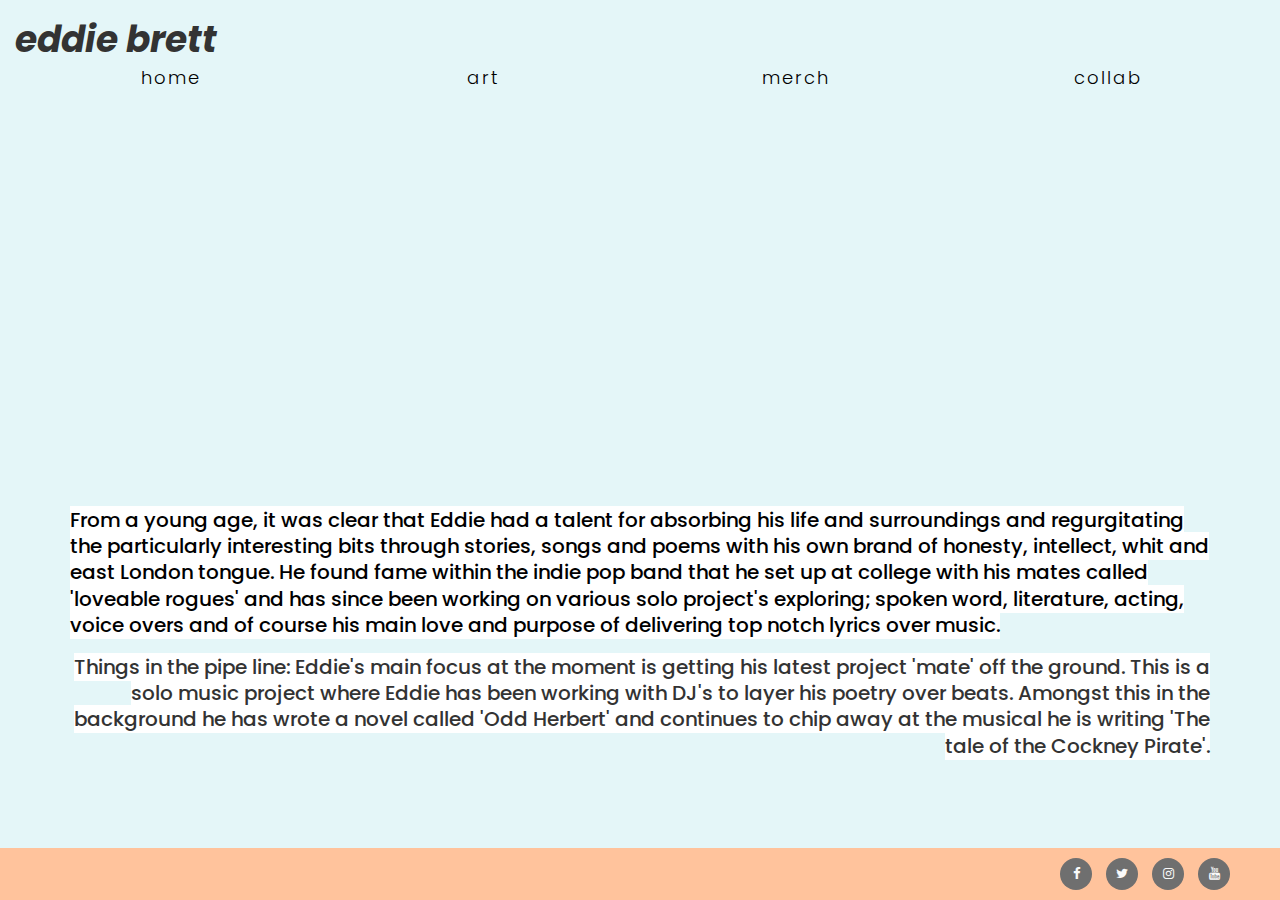
==== index.html @ 4323fb99 "very nearly there" ====
<!DOCTYPE html>
<html>

<head>
    <link rel="stylesheet" href="https://stackpath.bootstrapcdn.com/bootstrap/3.3.7/css/bootstrap.min.css" type="text/css" />
    <link rel="stylesheet" href="https://stackpath.bootstrapcdn.com/font-awesome/4.7.0/css/font-awesome.min.css">
    <link rel="stylesheet" href="css/style.css" type="text/css" />
    <link href="https://fonts.googleapis.com/css?family=Cedarville+Cursive|Poppins:400,800i|Special+Elite" rel="stylesheet">
    <meta name="viewport" content="width=device-width, initial-scale=1">

</head>

<body>

    <header class="container-fluid">

        <div class="col-md-12">
            <div class="row">
                <div class="heading">
                    <h1 class="name">
                        eddie brett
                    </h1>

                </div>
            </div>


            <div class="row">
                <ul id="nav" class="list-inline">
                    <li class="col-xs-3 col-sm-3 menuitem">
                        <a href="index.html"><span class="nav-font">home</span></a>
                    </li>
                    <li class="col-xs-3 col-sm-3 menuitem">
                        <a href="art.html"><span class="nav-font">art</span></a>
                    </li>
                    <li class="col-xs-3 col-sm-3 menuitem">
                        <a href="merch.html"><span class="nav-font">merch</span></a>
                    </li>
                    <li class="col-xs-3 col-sm-3 menuitem">
                        <a href="collab.html"><span class="nav-font">collab</span></a>
                    </li>

                </ul>

            </div>
    </header>

    <div class="container-fluid photo"></div>

    <h3 class="container container-bio ed-text">
        <span class="pipeline">
        From a young age, it was clear that Eddie had a talent for absorbing his life and surroundings and regurgitating the particularly interesting bits through stories, songs and poems with his own brand of honesty, intellect, whit and east London tongue.
        He found fame within the indie pop band that he set up at college with his mates called 'loveable rogues' and has since been working on various solo project's exploring; spoken word, literature, acting, voice overs and of course his main love
        and purpose of delivering top notch lyrics over music.
        </span>
    </h3>


    <h3 class="container container-up-to">
        <span class="pipeline">
            Things in the pipe line: Eddie's main focus at the moment is getting his latest project 'mate' off the ground. This is a solo music project where Eddie has been working with DJ's to layer his poetry over beats.
            Amongst this in the background he has wrote a novel called 'Odd Herbert' and continues to chip away at the musical he is writing 'The tale of the Cockney Pirate'.
</span>
    </h3>


    <footer class="container-fluid footer">
        <div id="footer-details" class="row">
            <div class="col-xs-12 col-sm-12 col-md-12 col-lg-12 col-xl-12">
                <ul class="list-inline social-links">
                    <li> <a target="_blank" href="https://www.facebook.com/eddiebrettmate/"> <i class="fa fa-facebook"></i></a></li>
                    <li> <a target="_blank" href="https://twitter.com/eddiebrett"> <i class="fa fa-twitter"></i></a></li>
                    <li> <a target="_blank" href="https://www.instagram.com/eddiebrettmate/"> <i class="fa fa-instagram"></i></a></li>
                    <li> <a target="_blank" href="https://www.youtube.com/channel/UCNntehOHfA3jNS-r1-WLKaQ?view_as=subscriber"> <i class="fa fa-youtube"></i></a></li>
                </ul>
            </div>
        </div>
    </footer>
</body>

</html>
---- css/style.css ----
/*---------- generic ------------*/

body {
    background-color: #e4f6f8;

}

/*-----------------navbar-----------*/

#nav {
    margin: 0;
    margin-top: -15px;
}

.nav-font {
    color: #000000;

    padding-top: -10px;
    font-size: 40px;
}

.nav-font:hover {
    font-family: 'Special Elite', cursive;
    color: #000000;
}


#nav li {
    padding: 0;
}


.menuitem {
    height: 0;
    text-align: center;
    padding: 0;
}

.menuitem a {
    width: 100%;
    text-decoration: none;
    color: #ffffff;
    height: 120px;

}

.menuitem a i {
    padding-top: 22px;
    display: block;
    color: #fafafa;
    font-size: 26px;
}

.menuitem span {
    display: block;
    width: 100%;
    padding-top: 10px;
    text-align: center;
    font-size: 18px;
    font-weight: 300;
    letter-spacing: 2px;
}

.list-inline {
    text-align: center;
}

/*-------------- photos -----------*/

.photo {
    background: url("../images/forest.jpg");
    background-position: center;
    background-repeat: no-repeat;
    background-size: cover;
    min-height: 357px;
    transition: all .5s ease-in-out;
    -moz-transition: all .5s ease-in-out;
    -webkit-transition: all .5s ease-in-out;
    margin-top: 30px;
}

.photo2 {
    background: url("../images/drinking-tea.jpg");
    background-position: center;
    background-repeat: no-repeat;
    background-size: cover;
    min-height: 357px;
    transition: all .5s ease-in-out;
    -moz-transition: all .5s ease-in-out;
    -webkit-transition: all .5s ease-in-out;
    margin-top: 30px;
}

.photo3 {
    background: url("../images/merch.jpg");
    background-position: center;
    background-repeat: no-repeat;
    background-size: cover;
    min-height: 357px;
    transition: all .5s ease-in-out;
    -moz-transition: all .5s ease-in-out;
    -webkit-transition: all .5s ease-in-out;
    margin-top: 30px;
}

/*------------ fonts ---------------*/

h3 {
    font-family: 'Cedarville Cursive', cursive;
    font-size: 24px;
    margin-top: 50px;
    margin-bottom: 20px;

}



.ed-text {
    color: black;

}

.name {
    font-family: 'Poppins', sans-serif;
    font-weight: bold;
    font-size: 800;
    font-style: italic;

}

.nav-font {
    font-family: 'Poppins', sans-serif;
}


.container-up-to {
    margin-top: -25px;
    margin-bottom: 80px;
    text-align: right;

}

.pipeline {
    font-size: 20px;
    font-family: 'Poppins', sans-serif;
    background-color: #ffffff;
    line-height: 1.3;
}

.edmessage {
    background-color: #ffffff;
    line-height: 1.8;
    text-align: right;
    margin-bottom: 10px;

}

/*------------------------- footer ---------------*/

footer {
    background-color: #ffc39c;
    color: #fafafa;
    min-height: 40px;
    margin: 0;
    position: fixed;
    left: 0;
    bottom: 0;
    width: 100%;

}


.social-links {
    padding-top: 10px;
    position: relative;

}

.social-links li a i {
    width: 32px;
    height: 32px;
    padding: 12px 0;
    border-radius: 50%;
    font-size: 13px;
    line-height: 7px;
    text-align: center;
    color: #fafafa;
    background-color: #6f6f6f;
    transition: all 0.10s ease-in-out;
    -moz-transition: all 0.10s ease-in-out;
    -webkit-transition: all 0.10s ease-in-out;
    -o-transition: all 0.10s ease-in-out;
}

.social-links li a i:hover {
    filter: invert(100%);

}

#footer-details {
    margin: 10;
}


/*---------art page-------*/

.container {
    padding-right: 15px;
    padding-left: 15px;
    margin-right: auto;
    margin-left: auto;
    padding-bottom: 20px;
}



.content {
    padding-top: 80px;
    padding-bottom: 80px;

}

img {
    width: 100%;
    height: auto;
}




/*-----------contact page -------------*/

form{
    padding-bottom: 0;
    margin-top: 10px;
    margin-bottom: 0;
    font-family: 'Poppins', sans-serif;
    
}

.center-form {
    padding-bottom: 60px;
    text-align: center;

}


.btn {
    background-color: #d3d3d3;
    margin-top: 10px;
    margin-bottom: 90px;
    border: 1px solid #3d3d3d;
}

.btn:hover {
    background-color: #909090;
}


.text-center {
    text-align: justify;
    margin-top: 30px;
    margin-bottom: 0px;
    padding-bottom: 0px;
}

/*------------- merch page -----------------*/

.merch-text {
    margin-bottom: 80px;
}

/*------------- media queries--------*/

@media (min-width:992px) {


    .center-form {
        padding-top: 30px;
        min-height: 240px;
        margin: 0 auto;
        max-width: 50%;

    }

    .social-links {
        text-align: right;
        margin-right: 30px;
    }
}


@media only screen and (max-width: 991px) {

    .social-links {
        padding-top: 10px;


    }

    ul {
        margin-top: 0;
        margin-bottom: 0;
    }

    .container-bio {
        padding-right: 15px;
        padding-left: 15px;
        margin-right: auto;
        margin-left: auto;
        padding-bottom: 80px;
    }

    .container-collab {
        padding-right: 15px;
        padding-left: 15px;
        margin-right: auto;
        margin-left: auto;
        padding-bottom: 10px;
    }

    .hide-video {
        display: none;
    }

    img {
        width: 100%;
        height: auto;


    }

    iframe {
        width: 100%;


    }


    .col-md-6,
    .col-sm-12,
    .artwork {
        position: relative;
        min-height: 1px;
        padding-right: 15px;
        padding-left: 15px;
        padding-bottom: 10px;
    }


}

@media only screen and (min-device-width: 1024px) and (max-device-width: 1106px) and (-webkit-min-device-pixel-ratio: 1.5) {
    .hide-video {
        display: none;
    }

    iframe {
        padding-top: 5px;
        padding-bottom: 5px;
        width: 994px;
        height: 500px;

    }
}
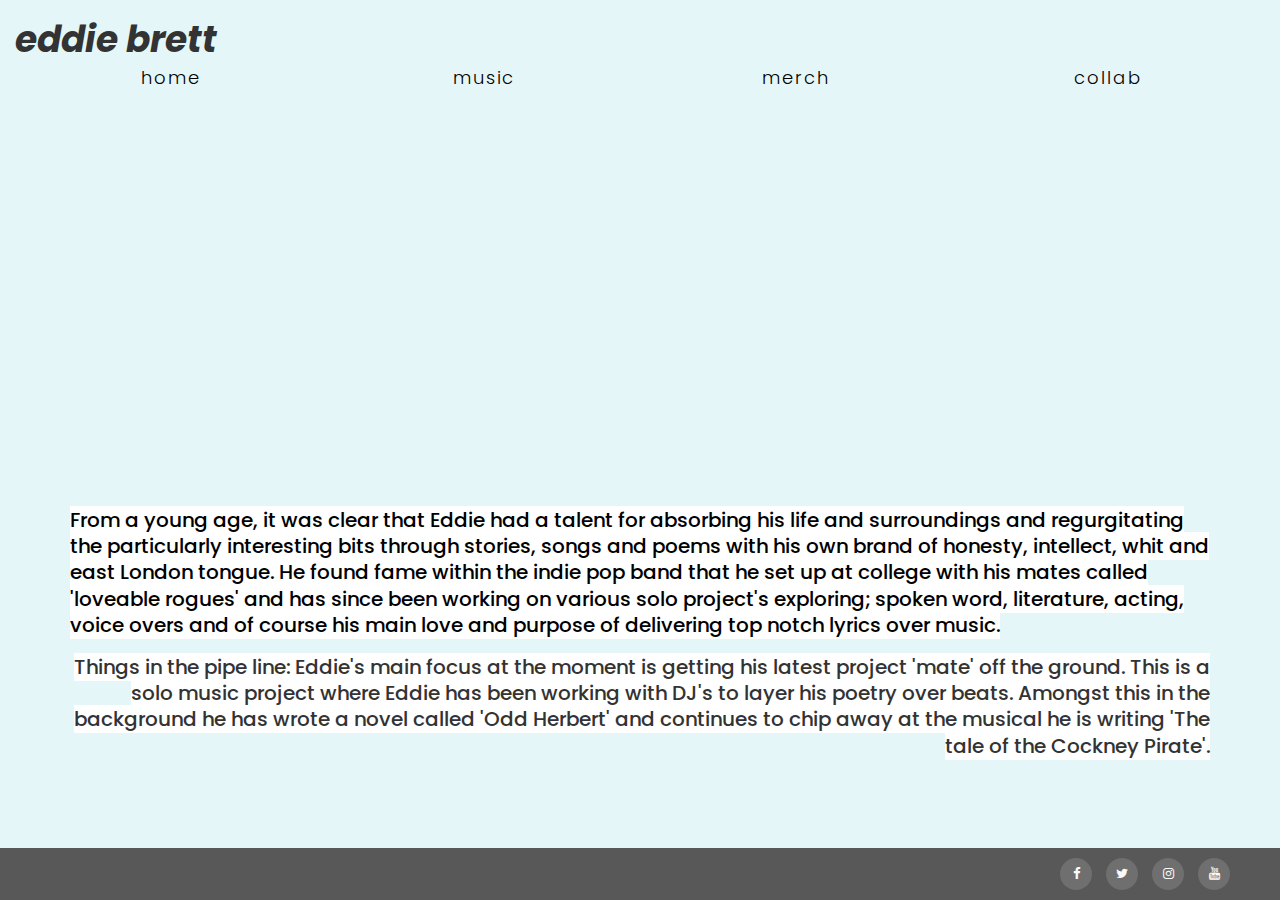
==== commit 2ebe513e: "footer change back" ====
--- a/index.html
+++ b/index.html
@@ -31,7 +31,7 @@
                         <a href="index.html"><span class="nav-font">home</span></a>
                     </li>
                     <li class="col-xs-3 col-sm-3 menuitem">
-                        <a href="art.html"><span class="nav-font">art</span></a>
+                        <a href="art.html"><span class="nav-font">music</span></a>
                     </li>
                     <li class="col-xs-3 col-sm-3 menuitem">
                         <a href="merch.html"><span class="nav-font">merch</span></a>
--- a/css/style.css
+++ b/css/style.css
@@ -158,7 +158,7 @@
 /*------------------------- footer ---------------*/
 
 footer {
-    background-color: #ffc39c;
+    background-color: #585858;
     color: #fafafa;
     min-height: 40px;
     margin: 0;
@@ -202,7 +202,7 @@
 }
 
 
-/*---------art page-------*/
+/*---------music page-------*/
 
 .container {
     padding-right: 15px;
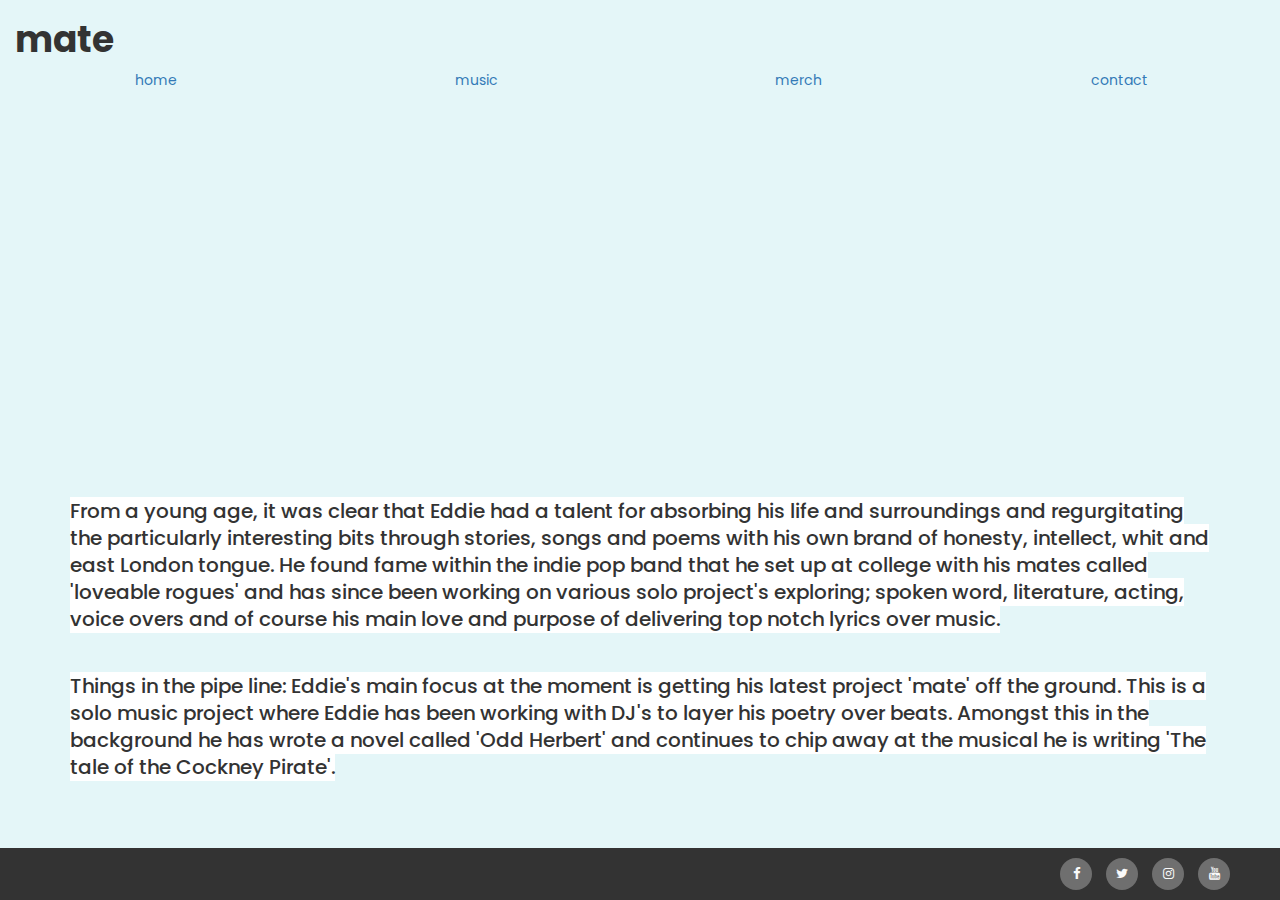
==== commit d133fd92: "tidy up of code" ====
--- a/index.html
+++ b/index.html
@@ -14,41 +14,43 @@
 
     <header class="container-fluid">
 
-        <div class="col-md-12">
-            <div class="row">
-                <div class="heading">
-                    <h1 class="name">
-                        eddie brett
-                    </h1>
+        <!--------------------------------- Main logo top left corner 'mate' ----------------------->
 
-                </div>
-            </div>
+        <div class="row col-xs-12">
 
+            <h1 class="nav-main-logo">
+                mate
+            </h1>
+        </div>
 
-            <div class="row">
-                <ul id="nav" class="list-inline">
-                    <li class="col-xs-3 col-sm-3 menuitem">
-                        <a href="index.html"><span class="nav-font">home</span></a>
-                    </li>
-                    <li class="col-xs-3 col-sm-3 menuitem">
-                        <a href="art.html"><span class="nav-font">music</span></a>
-                    </li>
-                    <li class="col-xs-3 col-sm-3 menuitem">
-                        <a href="merch.html"><span class="nav-font">merch</span></a>
-                    </li>
-                    <li class="col-xs-3 col-sm-3 menuitem">
-                        <a href="collab.html"><span class="nav-font">collab</span></a>
-                    </li>
+        <!------------------------------------- nav bar menu -------------------------------------------->
 
-                </ul>
+        <div class="row">
+            <ul class="list-inline">
+                <li class="col-xs-3 nav-menu-item">
+                    <a href="index.html"><span>home</span></a>
+                </li>
+                <li class="col-xs-3 nav-menu-item">
+                    <a href="music.html"><span>music</span></a>
+                </li>
+                <li class="col-xs-3 nav-menu-item">
+                    <a href="merch.html"><span>merch</span></a>
+                </li>
+                <li class="col-xs-3 nav-menu-item">
+                    <a href="contact.html"><span>contact</span></a>
+                </li>
+            </ul>
+        </div>
+    </header>
 
-            </div>
-    </header>
+    <!--------------------------photograph------------------------->
 
     <div class="container-fluid photo"></div>
 
-    <h3 class="container container-bio ed-text">
-        <span class="pipeline">
+
+    <!----------------------------text paragraphs-------------------------->
+    <h3 class="container home-page-text">
+        <span class="highlighted-text">
         From a young age, it was clear that Eddie had a talent for absorbing his life and surroundings and regurgitating the particularly interesting bits through stories, songs and poems with his own brand of honesty, intellect, whit and east London tongue.
         He found fame within the indie pop band that he set up at college with his mates called 'loveable rogues' and has since been working on various solo project's exploring; spoken word, literature, acting, voice overs and of course his main love
         and purpose of delivering top notch lyrics over music.
@@ -56,17 +58,20 @@
     </h3>
 
 
-    <h3 class="container container-up-to">
-        <span class="pipeline">
+    <h3 class="container home-page-text">
+        <span class="highlighted-text">
             Things in the pipe line: Eddie's main focus at the moment is getting his latest project 'mate' off the ground. This is a solo music project where Eddie has been working with DJ's to layer his poetry over beats.
             Amongst this in the background he has wrote a novel called 'Odd Herbert' and continues to chip away at the musical he is writing 'The tale of the Cockney Pirate'.
-</span>
+        </span>
     </h3>
 
 
+    <!----------------------------footer----------------------------------------->
+
     <footer class="container-fluid footer">
-        <div id="footer-details" class="row">
-            <div class="col-xs-12 col-sm-12 col-md-12 col-lg-12 col-xl-12">
+        <div class="row">
+            <div class="col-xs-12">
+                <!----------------- social media link icons--------------------------------->
                 <ul class="list-inline social-links">
                     <li> <a target="_blank" href="https://www.facebook.com/eddiebrettmate/"> <i class="fa fa-facebook"></i></a></li>
                     <li> <a target="_blank" href="https://twitter.com/eddiebrett"> <i class="fa fa-twitter"></i></a></li>
--- a/css/style.css
+++ b/css/style.css
@@ -2,70 +2,40 @@
 
 body {
     background-color: #e4f6f8;
-
+    font-family: 'Poppins', sans-serif;
+}
+
+.highlighted-text {
+    font-size: 20px;
+    font-family: 'Poppins', sans-serif;
+    background-color: #ffffff;
+    line-height: 1.3;
 }
 
 /*-----------------navbar-----------*/
 
-#nav {
-    margin: 0;
-    margin-top: -15px;
-}
-
-.nav-font {
-    color: #000000;
-
-    padding-top: -10px;
-    font-size: 40px;
-}
-
-.nav-font:hover {
+.nav-main-logo {
+    font-weight: bold;
+    font-size: 800;
+    
+}
+
+.nav-menu-item {
+}
+
+.nav-menu-item:hover {
     font-family: 'Special Elite', cursive;
     color: #000000;
 }
 
 
-#nav li {
-    padding: 0;
-}
-
-
-.menuitem {
-    height: 0;
-    text-align: center;
-    padding: 0;
-}
-
-.menuitem a {
-    width: 100%;
-    text-decoration: none;
-    color: #ffffff;
-    height: 120px;
-
-}
-
-.menuitem a i {
-    padding-top: 22px;
-    display: block;
-    color: #fafafa;
-    font-size: 26px;
-}
-
-.menuitem span {
-    display: block;
-    width: 100%;
-    padding-top: 10px;
-    text-align: center;
-    font-size: 18px;
-    font-weight: 300;
-    letter-spacing: 2px;
-}
-
 .list-inline {
     text-align: center;
 }
 
-/*-------------- photos -----------*/
+
+
+/*------------------- home page ----------------*/
 
 .photo {
     background: url("../images/forest.jpg");
@@ -79,8 +49,67 @@
     margin-top: 30px;
 }
 
-.photo2 {
-    background: url("../images/drinking-tea.jpg");
+ .home-page-text {
+        padding-right: 15px;
+        padding-left: 15px;
+        margin-right: auto;
+        margin-left: auto;
+        padding-bottom: 80px;
+    }
+    
+
+
+/*---------music page-------*/
+
+.container {
+    padding-right: 15px;
+    padding-left: 15px;
+    margin-right: auto;
+    margin-left: auto;
+    padding-bottom: 20px;
+}
+
+
+.content {
+    padding-top: 80px;
+    padding-bottom: 80px;
+}
+
+img {
+    width: 100%;
+    height: auto;
+}
+
+.youtube-clicker {
+    background-color: red;
+    color: white;
+    font-family: 'Poppins', sans-serif;
+    height: 50px;
+    text-align: center;
+}
+
+.youtube-clicker:hover {
+    background-color: white;
+    color: red;
+}
+
+.youtube-clicker .h1 {
+    font-size: 10px;
+}
+
+@media (min-width:992px) {
+    .youtube-clicker {
+        font-size: 2px;
+    }
+}
+
+
+
+
+/*------------------- merch page -----------------*/
+
+.photo3 {
+    background: url("../images/mate-eddie-brett-merch-page.jpg");
     background-position: center;
     background-repeat: no-repeat;
     background-size: cover;
@@ -91,8 +120,39 @@
     margin-top: 30px;
 }
 
-.photo3 {
-    background: url("../images/merch.jpg");
+
+.merch-text {
+    margin-bottom: 80px;
+}
+
+/*------------ fonts ---------------*/
+
+
+
+
+.container-up-to {
+    margin-top: -25px;
+    margin-bottom: 80px;
+    text-align: right;
+
+}
+
+
+
+
+
+/*-----------collab page -------------*/
+
+.edmessage {
+    background-color: #ffffff;
+    line-height: 1.8;
+    text-align: right;
+    margin-bottom: 10px;
+
+}
+
+.photo2 {
+    background: url("../images/mate-eddie-brett-drinking-tea.jpg");
     background-position: center;
     background-repeat: no-repeat;
     background-size: cover;
@@ -103,62 +163,126 @@
     margin-top: 30px;
 }
 
-/*------------ fonts ---------------*/
-
-h3 {
-    font-family: 'Cedarville Cursive', cursive;
-    font-size: 24px;
-    margin-top: 50px;
-    margin-bottom: 20px;
-
-}
-
-
-
-.ed-text {
-    color: black;
-
-}
-
-.name {
+form {
+    padding-bottom: 0;
+    margin-top: 10px;
+    margin-bottom: 0;
     font-family: 'Poppins', sans-serif;
-    font-weight: bold;
-    font-size: 800;
-    font-style: italic;
-
-}
-
-.nav-font {
-    font-family: 'Poppins', sans-serif;
-}
-
-
-.container-up-to {
-    margin-top: -25px;
-    margin-bottom: 80px;
-    text-align: right;
-
-}
-
-.pipeline {
-    font-size: 20px;
-    font-family: 'Poppins', sans-serif;
-    background-color: #ffffff;
-    line-height: 1.3;
-}
-
-.edmessage {
-    background-color: #ffffff;
-    line-height: 1.8;
-    text-align: right;
-    margin-bottom: 10px;
-
-}
+
+}
+
+.center-form {
+    padding-bottom: 60px;
+    text-align: center;
+
+}
+
+
+.btn {
+    background-color: #d3d3d3;
+    margin-top: 10px;
+    margin-bottom: 90px;
+    border: 1px solid #3d3d3d;
+}
+
+.btn:hover {
+    background-color: #909090;
+}
+
+
+.text-center {
+    text-align: justify;
+    margin-top: 30px;
+    margin-bottom: 0px;
+    padding-bottom: 0px;
+}
+
+
+
+/*------------- media queries--------*/
+
+@media (min-width:992px) {
+
+
+    .center-form {
+        padding-top: 30px;
+        min-height: 240px;
+        margin: 0 auto;
+        max-width: 50%;
+
+    }
+
+    .social-links {
+        text-align: right;
+        margin-right: 30px;
+    }
+}
+
+
+@media only screen and (max-width: 991px) {
+
+    .social-links {
+        padding-top: 10px;
+
+
+    }
+
+    ul {
+        margin-top: 0;
+        margin-bottom: 0;
+    }
+
+    
+    .hide-video {
+        display: none;
+    }
+
+    img {
+        width: 100%;
+        height: auto;
+
+
+    }
+
+    iframe {
+        width: 100%;
+
+
+    }
+
+
+    .col-md-6,
+    .col-sm-12,
+    .artwork {
+        position: relative;
+        min-height: 1px;
+        padding-right: 15px;
+        padding-left: 15px;
+        padding-bottom: 10px;
+    }
+
+
+}
+
+@media only screen and (min-device-width: 1024px) and (max-device-width: 1106px) and (-webkit-min-device-pixel-ratio: 1.5) {
+    .hide-video {
+        display: none;
+    }
+
+    iframe {
+        padding-top: 5px;
+        padding-bottom: 5px;
+        width: 994px;
+        height: 500px;
+
+    }
+}
+
 
 /*------------------------- footer ---------------*/
 
 footer {
-    background-color: #585858;
+    background-color: #333333;
     color: #fafafa;
     min-height: 40px;
     margin: 0;
@@ -197,169 +321,4 @@
 
 }
 
-#footer-details {
-    margin: 10;
-}
-
-
-/*---------music page-------*/
-
-.container {
-    padding-right: 15px;
-    padding-left: 15px;
-    margin-right: auto;
-    margin-left: auto;
-    padding-bottom: 20px;
-}
-
-
-
-.content {
-    padding-top: 80px;
-    padding-bottom: 80px;
-
-}
-
-img {
-    width: 100%;
-    height: auto;
-}
-
-
-
-
-/*-----------contact page -------------*/
-
-form{
-    padding-bottom: 0;
-    margin-top: 10px;
-    margin-bottom: 0;
-    font-family: 'Poppins', sans-serif;
-    
-}
-
-.center-form {
-    padding-bottom: 60px;
-    text-align: center;
-
-}
-
-
-.btn {
-    background-color: #d3d3d3;
-    margin-top: 10px;
-    margin-bottom: 90px;
-    border: 1px solid #3d3d3d;
-}
-
-.btn:hover {
-    background-color: #909090;
-}
-
-
-.text-center {
-    text-align: justify;
-    margin-top: 30px;
-    margin-bottom: 0px;
-    padding-bottom: 0px;
-}
-
-/*------------- merch page -----------------*/
-
-.merch-text {
-    margin-bottom: 80px;
-}
-
-/*------------- media queries--------*/
-
-@media (min-width:992px) {
-
-
-    .center-form {
-        padding-top: 30px;
-        min-height: 240px;
-        margin: 0 auto;
-        max-width: 50%;
-
-    }
-
-    .social-links {
-        text-align: right;
-        margin-right: 30px;
-    }
-}
-
-
-@media only screen and (max-width: 991px) {
-
-    .social-links {
-        padding-top: 10px;
-
-
-    }
-
-    ul {
-        margin-top: 0;
-        margin-bottom: 0;
-    }
-
-    .container-bio {
-        padding-right: 15px;
-        padding-left: 15px;
-        margin-right: auto;
-        margin-left: auto;
-        padding-bottom: 80px;
-    }
-
-    .container-collab {
-        padding-right: 15px;
-        padding-left: 15px;
-        margin-right: auto;
-        margin-left: auto;
-        padding-bottom: 10px;
-    }
-
-    .hide-video {
-        display: none;
-    }
-
-    img {
-        width: 100%;
-        height: auto;
-
-
-    }
-
-    iframe {
-        width: 100%;
-
-
-    }
-
-
-    .col-md-6,
-    .col-sm-12,
-    .artwork {
-        position: relative;
-        min-height: 1px;
-        padding-right: 15px;
-        padding-left: 15px;
-        padding-bottom: 10px;
-    }
-
-
-}
-
-@media only screen and (min-device-width: 1024px) and (max-device-width: 1106px) and (-webkit-min-device-pixel-ratio: 1.5) {
-    .hide-video {
-        display: none;
-    }
-
-    iframe {
-        padding-top: 5px;
-        padding-bottom: 5px;
-        width: 994px;
-        height: 500px;
-
-    }
-}
+
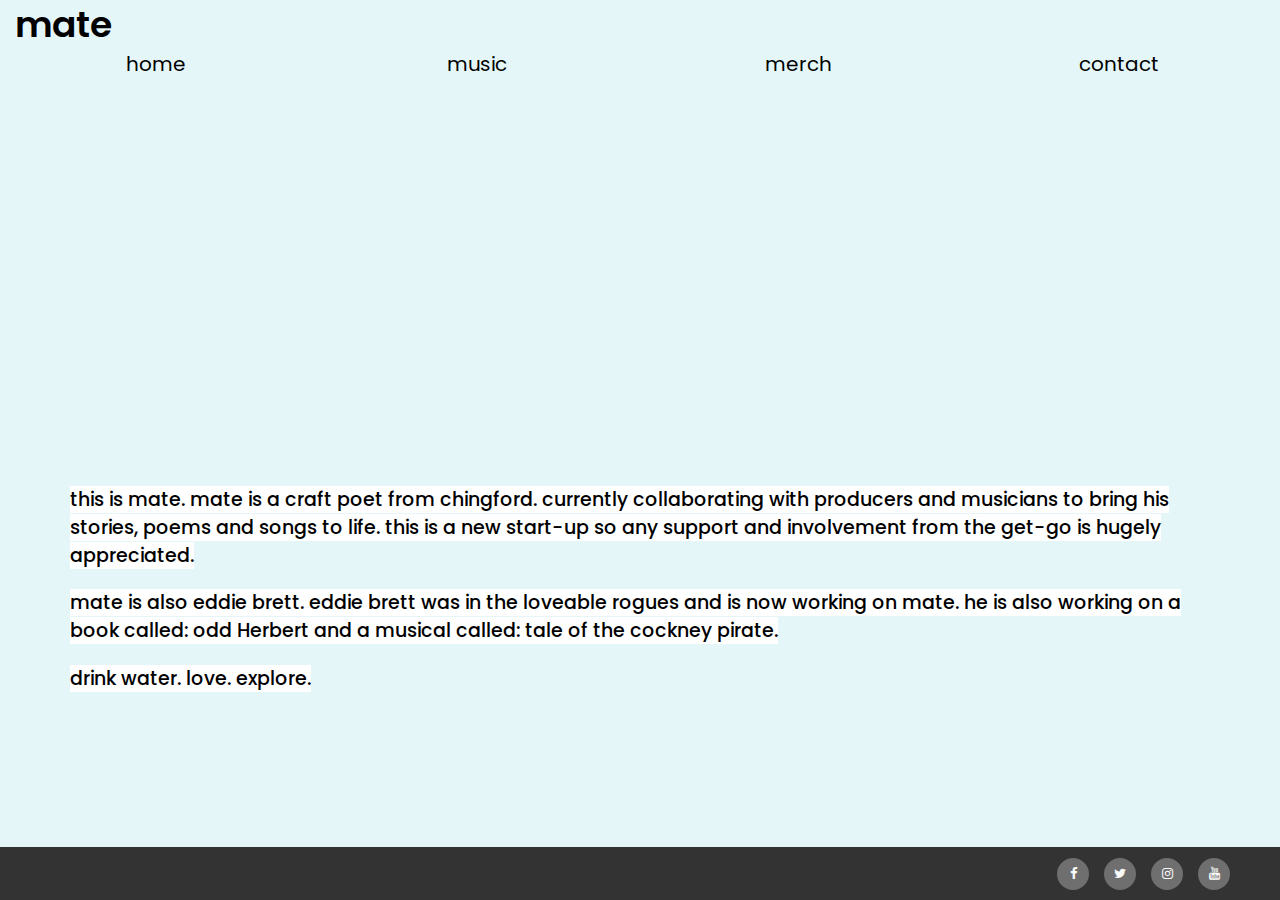
==== commit 176b327c: "updated pages and add a youtube bar," ====
--- a/index.html
+++ b/index.html
@@ -5,9 +5,9 @@
     <link rel="stylesheet" href="https://stackpath.bootstrapcdn.com/bootstrap/3.3.7/css/bootstrap.min.css" type="text/css" />
     <link rel="stylesheet" href="https://stackpath.bootstrapcdn.com/font-awesome/4.7.0/css/font-awesome.min.css">
     <link rel="stylesheet" href="css/style.css" type="text/css" />
-    <link href="https://fonts.googleapis.com/css?family=Cedarville+Cursive|Poppins:400,800i|Special+Elite" rel="stylesheet">
+    <link href="https://fonts.googleapis.com/css?family=Poppins:400,600|Special+Elite" rel="stylesheet">
     <meta name="viewport" content="width=device-width, initial-scale=1">
-
+    <title>mate home page</title>
 </head>
 
 <body>
@@ -43,25 +43,31 @@
         </div>
     </header>
 
-    <!--------------------------photograph------------------------->
+    <!-----------------------------------photograph------------------------------------------>
 
-    <div class="container-fluid photo"></div>
+   <div class="container-fluid photo2"></div>
 
 
-    <!----------------------------text paragraphs-------------------------->
-    <h3 class="container home-page-text">
+    <!---------------------------------text paragraphs--------------------------------------->
+    <h3 class="container">
         <span class="highlighted-text">
-        From a young age, it was clear that Eddie had a talent for absorbing his life and surroundings and regurgitating the particularly interesting bits through stories, songs and poems with his own brand of honesty, intellect, whit and east London tongue.
-        He found fame within the indie pop band that he set up at college with his mates called 'loveable rogues' and has since been working on various solo project's exploring; spoken word, literature, acting, voice overs and of course his main love
-        and purpose of delivering top notch lyrics over music.
+        this is mate.
+mate is a craft poet from chingford. 
+currently collaborating with producers and musicians to bring his stories, poems and songs to life. this is a new start-up so any support and involvement from the get-go is hugely appreciated.
+
         </span>
     </h3>
 
 
-    <h3 class="container home-page-text">
+    <h3 class="container">
         <span class="highlighted-text">
-            Things in the pipe line: Eddie's main focus at the moment is getting his latest project 'mate' off the ground. This is a solo music project where Eddie has been working with DJ's to layer his poetry over beats.
-            Amongst this in the background he has wrote a novel called 'Odd Herbert' and continues to chip away at the musical he is writing 'The tale of the Cockney Pirate'.
+           mate is also eddie brett. 
+eddie brett was in the loveable rogues and is now working on mate. he is also working on a book called: odd Herbert and a musical called: tale of the cockney pirate. 
+        </span>
+    </h3>
+    <h3 class="container bottom-page-paragraph">
+        <span class="highlighted-text">
+            drink water. love. explore. 
         </span>
     </h3>
 
--- a/css/style.css
+++ b/css/style.css
@@ -1,36 +1,48 @@
-/*---------- generic ------------*/
+/*-------------------- generic -------------------------------*/
 
 body {
     background-color: #e4f6f8;
     font-family: 'Poppins', sans-serif;
+    font-size: 14px;
+    color: black;
 }
 
 .highlighted-text {
-    font-size: 20px;
+    font-size: 19px;
     font-family: 'Poppins', sans-serif;
     background-color: #ffffff;
     line-height: 1.3;
 }
 
-/*-----------------navbar-----------*/
+.bottom-page-paragraph {
+    margin-bottom: 70px;
+}
+
+/*---------------------------navbar---------------------------*/
 
 .nav-main-logo {
-    font-weight: bold;
-    font-size: 800;
-    
-}
-
-.nav-menu-item {
-}
-
-.nav-menu-item:hover {
+
+    font-weight: 600;
+    margin-top: 5px;
+    margin-bottom: 5px;
+    margin-left: 0;
+}
+
+
+.nav-menu-item a {
+    color: #000;
+}
+
+.nav-menu-item a:hover {
     font-family: 'Special Elite', cursive;
-    color: #000000;
+    text-decoration: none;
+    color: #000;
 }
 
 
 .list-inline {
     text-align: center;
+    font-size: 20px;
 }
 
 
@@ -38,7 +50,7 @@
 /*------------------- home page ----------------*/
 
 .photo {
-    background: url("../images/forest.jpg");
+    background: url("../images/mate-eddie-brett-forest-guitar.jpg");
     background-position: center;
     background-repeat: no-repeat;
     background-size: cover;
@@ -49,29 +61,11 @@
     margin-top: 30px;
 }
 
- .home-page-text {
-        padding-right: 15px;
-        padding-left: 15px;
-        margin-right: auto;
-        margin-left: auto;
-        padding-bottom: 80px;
-    }
-    
-
-
-/*---------music page-------*/
-
-.container {
-    padding-right: 15px;
-    padding-left: 15px;
-    margin-right: auto;
-    margin-left: auto;
-    padding-bottom: 20px;
-}
-
+
+/*-----------------------------music page---------------------*/
 
 .content {
-    padding-top: 80px;
+    padding-top: 35px;
     padding-bottom: 80px;
 }
 
@@ -81,30 +75,27 @@
 }
 
 .youtube-clicker {
+
+    background-color: white;
+    color: red;
+    font-family: 'Poppins', sans-serif;
+    font-size: 25px;
+    text-align: center;
+    margin-top: 10px;
+}
+
+.youtube-clicker:hover {
     background-color: red;
     color: white;
-    font-family: 'Poppins', sans-serif;
-    height: 50px;
-    text-align: center;
-}
-
-.youtube-clicker:hover {
-    background-color: white;
-    color: red;
-}
-
-.youtube-clicker .h1 {
-    font-size: 10px;
-}
-
-@media (min-width:992px) {
-    .youtube-clicker {
-        font-size: 2px;
-    }
-}
-
-
-
+
+}
+
+a {
+    text-decoration: none;
+}
+a:hover {
+    text-decoration: none;
+}
 
 /*------------------- merch page -----------------*/
 
@@ -121,35 +112,7 @@
 }
 
 
-.merch-text {
-    margin-bottom: 80px;
-}
-
-/*------------ fonts ---------------*/
-
-
-
-
-.container-up-to {
-    margin-top: -25px;
-    margin-bottom: 80px;
-    text-align: right;
-
-}
-
-
-
-
-
-/*-----------collab page -------------*/
-
-.edmessage {
-    background-color: #ffffff;
-    line-height: 1.8;
-    text-align: right;
-    margin-bottom: 10px;
-
-}
+/*--------------------contact page ---------------------------*/
 
 .photo2 {
     background: url("../images/mate-eddie-brett-drinking-tea.jpg");
@@ -163,16 +126,9 @@
     margin-top: 30px;
 }
 
-form {
-    padding-bottom: 0;
-    margin-top: 10px;
-    margin-bottom: 0;
-    font-family: 'Poppins', sans-serif;
-
-}
+
 
 .center-form {
-    padding-bottom: 60px;
     text-align: center;
 
 }
@@ -183,6 +139,8 @@
     margin-top: 10px;
     margin-bottom: 90px;
     border: 1px solid #3d3d3d;
+    
+
 }
 
 .btn:hover {
@@ -190,49 +148,34 @@
 }
 
 
-.text-center {
-    text-align: justify;
-    margin-top: 30px;
-    margin-bottom: 0px;
-    padding-bottom: 0px;
-}
-
-
-
-/*------------- media queries--------*/
+
+/*------------------------------- media queries-----------------------------*/
+
+/*---------------(desktop) 992px and over -------------------*/
 
 @media (min-width:992px) {
 
-
-    .center-form {
-        padding-top: 30px;
-        min-height: 240px;
-        margin: 0 auto;
-        max-width: 50%;
-
-    }
 
     .social-links {
         text-align: right;
         margin-right: 30px;
     }
-}
-
+    
+    /*----- text box in contact page-----*/ 
+textarea {
+    width: 80%;
+}
+}
+
+
+/*--------------------- 991px and under (tablet and mobile) -------------*/
 
 @media only screen and (max-width: 991px) {
 
     .social-links {
         padding-top: 10px;
-
-
-    }
-
-    ul {
-        margin-top: 0;
-        margin-bottom: 0;
-    }
-
-    
+    }
+
     .hide-video {
         display: none;
     }
@@ -240,14 +183,10 @@
     img {
         width: 100%;
         height: auto;
-
-
     }
 
     iframe {
         width: 100%;
-
-
     }
 
 
@@ -261,8 +200,10 @@
         padding-bottom: 10px;
     }
 
-
-}
+}
+
+
+/*--------------- device bigger than 1024 under 1106 (will hide on tablet) ------------------*/
 
 @media only screen and (min-device-width: 1024px) and (max-device-width: 1106px) and (-webkit-min-device-pixel-ratio: 1.5) {
     .hide-video {
@@ -282,12 +223,10 @@
 /*------------------------- footer ---------------*/
 
 footer {
+    margin-top: 20px;
     background-color: #333333;
     color: #fafafa;
-    min-height: 40px;
-    margin: 0;
     position: fixed;
-    left: 0;
     bottom: 0;
     width: 100%;
 
@@ -320,5 +259,3 @@
     filter: invert(100%);
 
 }
-
-
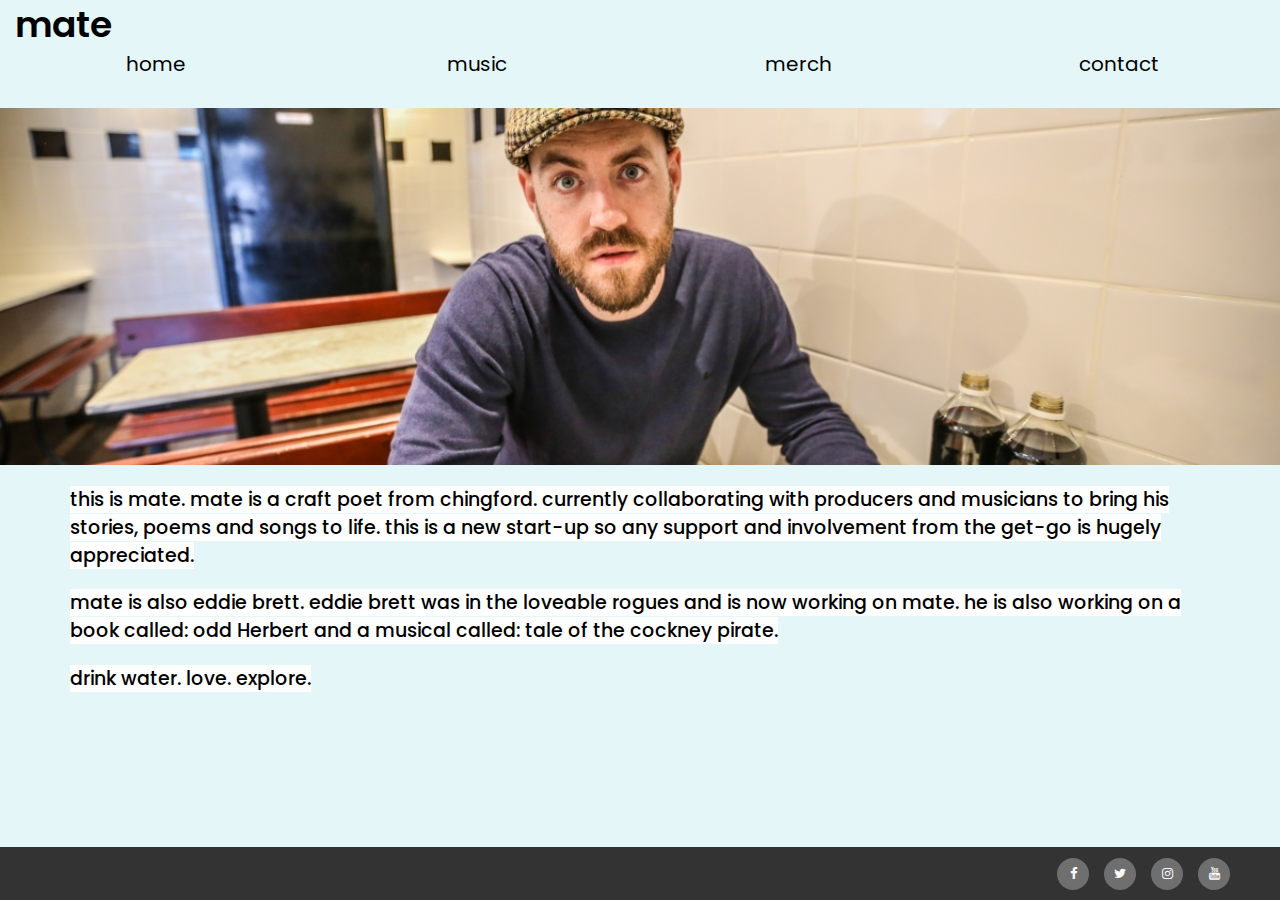
==== commit 94fd9b67: "resize form" ====
--- a/index.html
+++ b/index.html
@@ -1,5 +1,5 @@
 <!DOCTYPE html>
-<html>
+<html lang="en">
 
 <head>
     <link rel="stylesheet" href="https://stackpath.bootstrapcdn.com/bootstrap/3.3.7/css/bootstrap.min.css" type="text/css" />
--- a/css/style.css
+++ b/css/style.css
@@ -82,6 +82,7 @@
     font-size: 25px;
     text-align: center;
     margin-top: 10px;
+    
 }
 
 .youtube-clicker:hover {
@@ -126,13 +127,18 @@
     margin-top: 30px;
 }
 
-
-
 .center-form {
     text-align: center;
 
 }
 
+input[type="text"]{
+    width: 50%;
+}
+
+textarea{
+    width: 100%;
+}
 
 .btn {
     background-color: #d3d3d3;
@@ -161,10 +167,7 @@
         margin-right: 30px;
     }
     
-    /*----- text box in contact page-----*/ 
-textarea {
-    width: 80%;
-}
+
 }
 
 
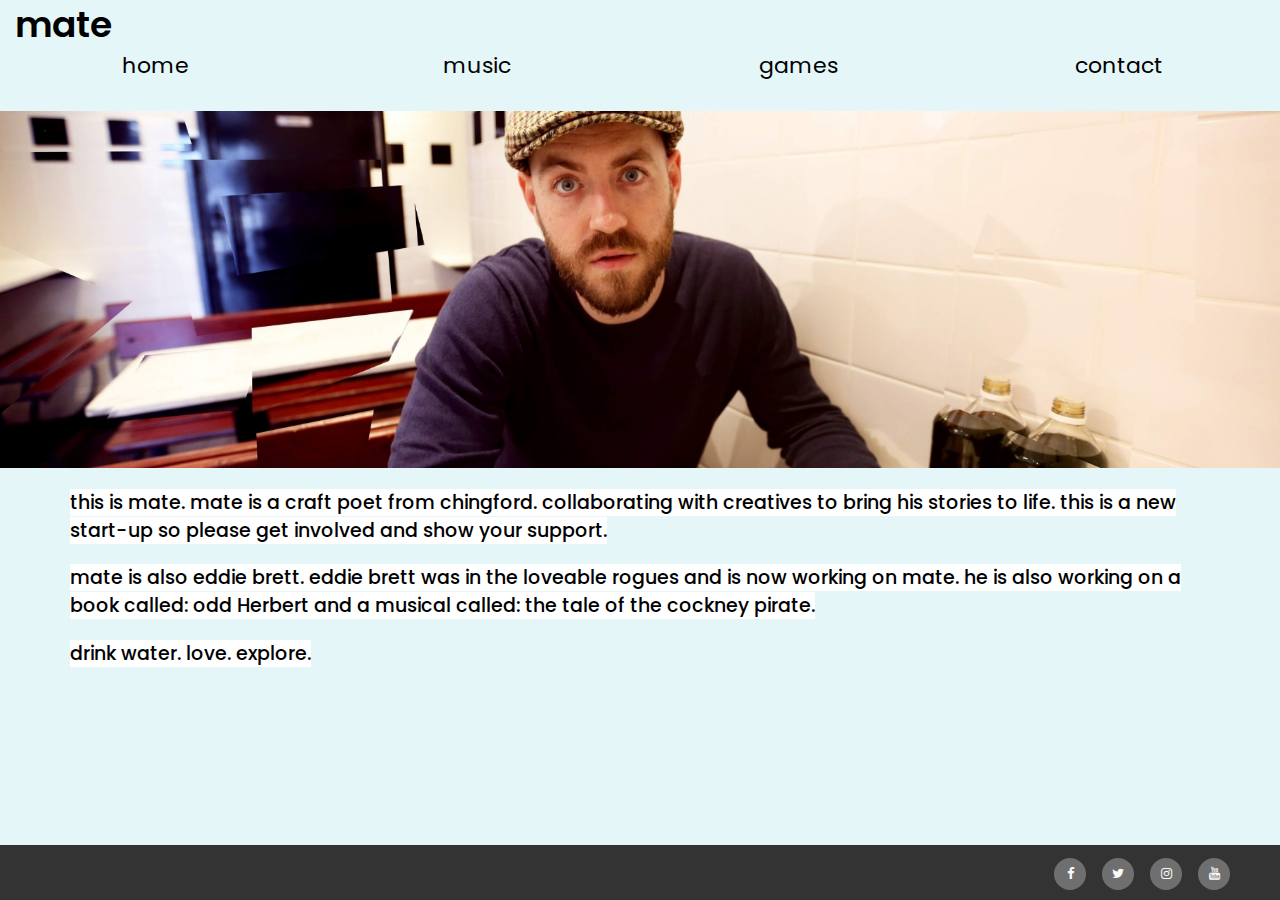
==== commit 26f209d1: "made images smaller to load quicker and update some font." ====
--- a/index.html
+++ b/index.html
@@ -7,7 +7,27 @@
     <link rel="stylesheet" href="css/style.css" type="text/css" />
     <link href="https://fonts.googleapis.com/css?family=Poppins:400,600|Special+Elite" rel="stylesheet">
     <meta name="viewport" content="width=device-width, initial-scale=1">
+    <script src="mental-game.js"></script>
     <title>mate home page</title>
+    <!---------- favicon ----->
+<link rel="apple-touch-icon" sizes="57x57" href="/images/favicon/apple-icon-57x57.png">
+<link rel="apple-touch-icon" sizes="60x60" href="/images/favicon/apple-icon-60x60.png">
+<link rel="apple-touch-icon" sizes="72x72" href="/images/favicon/apple-icon-72x72.png">
+<link rel="apple-touch-icon" sizes="76x76" href="/images/favicon/apple-icon-76x76.png">
+<link rel="apple-touch-icon" sizes="114x114" href="/images/favicon/apple-icon-114x114.png">
+<link rel="apple-touch-icon" sizes="120x120" href="/images/favicon/apple-icon-120x120.png">
+<link rel="apple-touch-icon" sizes="144x144" href="/images/favicon/apple-icon-144x144.png">
+<link rel="apple-touch-icon" sizes="152x152" href="/images/favicon/apple-icon-152x152.png">
+<link rel="apple-touch-icon" sizes="180x180" href="/images/favicon/apple-icon-180x180.png">
+<link rel="icon" type="image/png" sizes="192x192"  href="/images/favicon/android-icon-192x192.png">
+<link rel="icon" type="image/png" sizes="32x32" href="/images/favicon/favicon-32x32.png">
+<link rel="icon" type="image/png" sizes="96x96" href="/images/favicon/favicon-96x96.png">
+<link rel="icon" type="image/png" sizes="16x16" href="/images/favicon/favicon-16x16.png">
+<link rel="manifest" href="/manifest.json">
+<meta name="msapplication-TileColor" content="#ffffff">
+<meta name="msapplication-TileImage" content="/images/favicon/ms-icon-144x144.png">
+<meta name="theme-color" content="#ffffff">
+
 </head>
 
 <body>
@@ -34,7 +54,7 @@
                     <a href="music.html"><span>music</span></a>
                 </li>
                 <li class="col-xs-3 nav-menu-item">
-                    <a href="merch.html"><span>merch</span></a>
+                    <a href="games.html"><span>games</span></a>
                 </li>
                 <li class="col-xs-3 nav-menu-item">
                     <a href="contact.html"><span>contact</span></a>
@@ -53,7 +73,7 @@
         <span class="highlighted-text">
         this is mate.
 mate is a craft poet from chingford. 
-currently collaborating with producers and musicians to bring his stories, poems and songs to life. this is a new start-up so any support and involvement from the get-go is hugely appreciated.
+collaborating with creatives to bring his stories to life. this is a new start-up so please get involved and show your support.
 
         </span>
     </h3>
@@ -62,7 +82,7 @@
     <h3 class="container">
         <span class="highlighted-text">
            mate is also eddie brett. 
-eddie brett was in the loveable rogues and is now working on mate. he is also working on a book called: odd Herbert and a musical called: tale of the cockney pirate. 
+eddie brett was in the loveable rogues and is now working on mate. he is also working on a book called: odd Herbert and a musical called: the tale of the cockney pirate. 
         </span>
     </h3>
     <h3 class="container bottom-page-paragraph">
--- a/css/style.css
+++ b/css/style.css
@@ -1,4 +1,8 @@
 /*-------------------- generic -------------------------------*/
+
+* {
+    cursor: url("../images/pigeoncurs.png"), auto;
+}
 
 body {
     background-color: #e4f6f8;
@@ -23,26 +27,29 @@
 .nav-main-logo {
 
     font-weight: 600;
+    margin-left: 0;
     margin-top: 5px;
     margin-bottom: 5px;
-    margin-left: 0;
 }
 
 
 .nav-menu-item a {
     color: #000;
+    padding: 2px;
 }
 
 .nav-menu-item a:hover {
     font-family: 'Special Elite', cursive;
     text-decoration: none;
     color: #000;
+    font-size: 25px;
 }
 
 
 .list-inline {
     text-align: center;
-    font-size: 20px;
+    font-size: 22px;
+
 }
 
 
@@ -55,9 +62,6 @@
     background-repeat: no-repeat;
     background-size: cover;
     min-height: 357px;
-    transition: all .5s ease-in-out;
-    -moz-transition: all .5s ease-in-out;
-    -webkit-transition: all .5s ease-in-out;
     margin-top: 30px;
 }
 
@@ -82,7 +86,7 @@
     font-size: 25px;
     text-align: center;
     margin-top: 10px;
-    
+
 }
 
 .youtube-clicker:hover {
@@ -94,10 +98,22 @@
 a {
     text-decoration: none;
 }
+
 a:hover {
     text-decoration: none;
 }
 
+
+/*------------------- games page -----------------*/
+
+.game-logo {
+    width: 280px;
+    height: 280px;
+}
+
+.game-logo:hover {
+    filter: invert(100%);
+}
 /*------------------- merch page -----------------*/
 
 .photo3 {
@@ -106,9 +122,6 @@
     background-repeat: no-repeat;
     background-size: cover;
     min-height: 357px;
-    transition: all .5s ease-in-out;
-    -moz-transition: all .5s ease-in-out;
-    -webkit-transition: all .5s ease-in-out;
     margin-top: 30px;
 }
 
@@ -121,9 +134,6 @@
     background-repeat: no-repeat;
     background-size: cover;
     min-height: 357px;
-    transition: all .5s ease-in-out;
-    -moz-transition: all .5s ease-in-out;
-    -webkit-transition: all .5s ease-in-out;
     margin-top: 30px;
 }
 
@@ -132,11 +142,11 @@
 
 }
 
-input[type="text"]{
+input[type="text"] {
     width: 50%;
 }
 
-textarea{
+textarea {
     width: 100%;
 }
 
@@ -145,7 +155,7 @@
     margin-top: 10px;
     margin-bottom: 90px;
     border: 1px solid #3d3d3d;
-    
+
 
 }
 
@@ -166,7 +176,7 @@
         text-align: right;
         margin-right: 30px;
     }
-    
+
 
 }
 
@@ -202,8 +212,23 @@
         padding-left: 15px;
         padding-bottom: 10px;
     }
-
-}
+    
+    .game-logo {
+    width: 50%;
+    height: 50%;
+}
+
+.list-inline {
+    text-align: center;
+    font-size: 20px;}
+
+.nav-menu-item a:hover {
+    
+    font-size: 20px;
+}
+
+}
+
 
 
 /*--------------- device bigger than 1024 under 1106 (will hide on tablet) ------------------*/
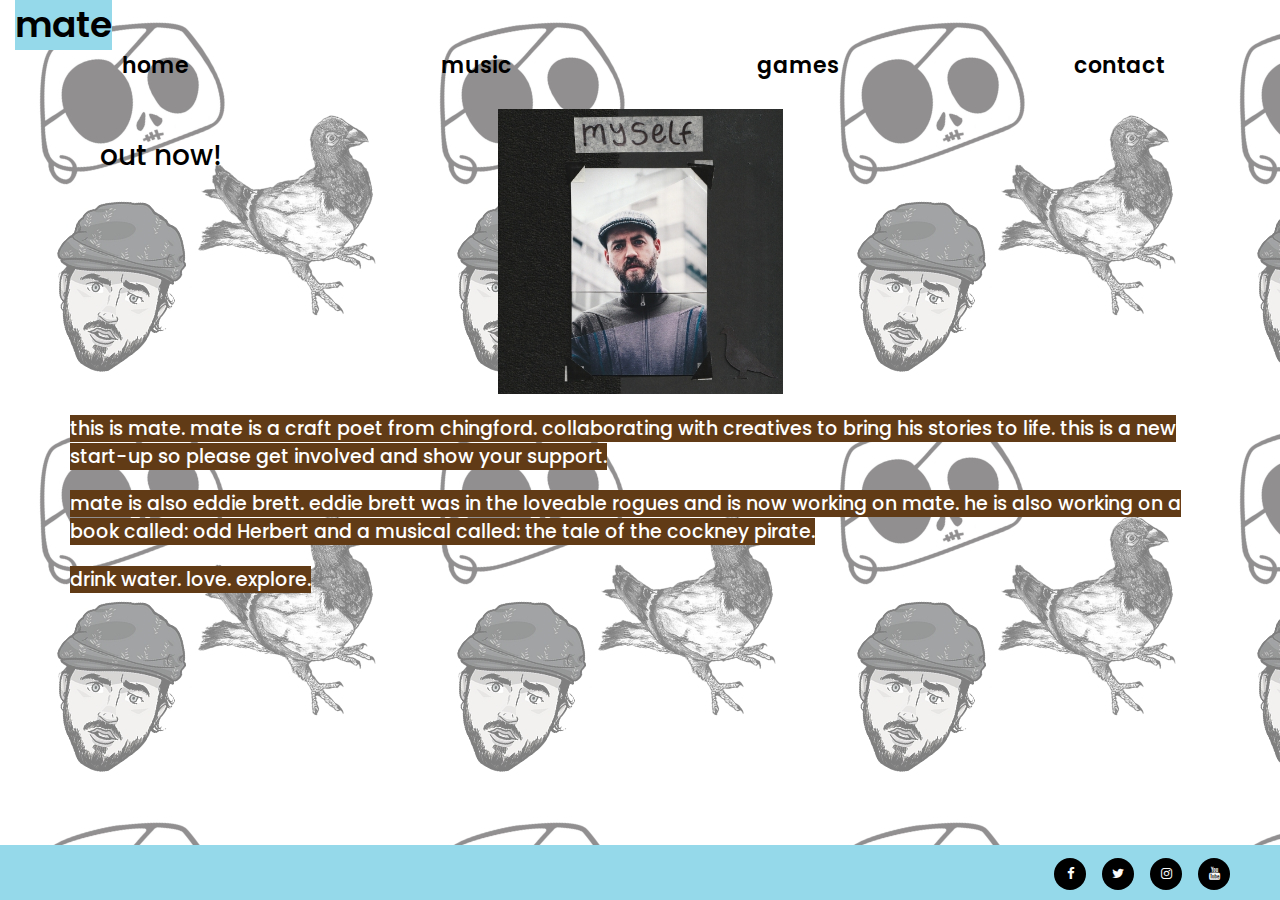
==== commit c2f07451: "style update" ====
--- a/index.html
+++ b/index.html
@@ -39,7 +39,7 @@
         <div class="row col-xs-12">
 
             <h1 class="nav-main-logo">
-                mate
+               <span class="logo-span">mate</span> 
             </h1>
         </div>
 
@@ -63,11 +63,14 @@
         </div>
     </header>
 
-    <!-----------------------------------photograph------------------------------------------>
+   <!--------------------------------- center image --------------------------------------->
 
-   <div class="container-fluid photo2"></div>
-
-
+<div class="container" >
+    <span><h4 class="font-effect-fire-animation">out now!</h4></span>
+    <a href="https://open.spotify.com/track/20Z3xa5KltWHyJnF5rduH1" target="blank">
+    <img src="images/game/myself.jpg" alt="myself-mate-art" class="myself-pic" </img>
+    </a>
+</div>
     <!---------------------------------text paragraphs--------------------------------------->
     <h3 class="container">
         <span class="highlighted-text">
--- a/css/style.css
+++ b/css/style.css
@@ -1,3 +1,5 @@
+@import "https://fonts.googleapis.com/css?family=Rancho&effect=fire-animation";
+
 /*-------------------- generic -------------------------------*/
 
 * {
@@ -5,17 +7,21 @@
 }
 
 body {
-    background-color: #e4f6f8;
+    background-image: url("../images/background.jpg");
+    background-repeat: repeat;
     font-family: 'Poppins', sans-serif;
     font-size: 14px;
     color: black;
 }
 
+
+
 .highlighted-text {
     font-size: 19px;
     font-family: 'Poppins', sans-serif;
-    background-color: #ffffff;
+    background-color: #613b16;
     line-height: 1.3;
+    color: white;
 }
 
 .bottom-page-paragraph {
@@ -30,19 +36,25 @@
     margin-left: 0;
     margin-top: 5px;
     margin-bottom: 5px;
+    
+}
+
+.logo-span{
+    background-color: #95d9ea;
+    color: black;
 }
 
 
 .nav-menu-item a {
     color: #000;
-    padding: 2px;
+     font-weight: 600;
+   
 }
 
 .nav-menu-item a:hover {
-    font-family: 'Special Elite', cursive;
     text-decoration: none;
-    color: #000;
-    font-size: 25px;
+    color: #92d9eb;
+   
 }
 
 
@@ -56,15 +68,21 @@
 
 /*------------------- home page ----------------*/
 
-.photo {
-    background: url("../images/mate-eddie-brett-forest-guitar.jpg");
-    background-position: center;
-    background-repeat: no-repeat;
-    background-size: cover;
-    min-height: 357px;
-    margin-top: 30px;
-}
-
+.myself-pic{
+    display: block;
+  margin-left: auto;
+  margin-right: auto;
+  width: 25%;
+  height: 25%;
+  padding-top: 2em;
+}
+
+h4{
+    position: absolute;
+    padding-top: 50px;
+    padding-left: 30px;
+    font-size: 2em;
+}
 
 /*-----------------------------music page---------------------*/
 
@@ -114,31 +132,38 @@
 .game-logo:hover {
     filter: invert(100%);
 }
+
+.game-page{
+     width: auto;
+	height: 50%;
+	position: absolute;
+	top:0;
+	bottom: 0;
+	left: 0;
+	right: 0;
+	margin: auto;
+}
 /*------------------- merch page -----------------*/
 
-.photo3 {
-    background: url("../images/mate-eddie-brett-merch-page.jpg");
-    background-position: center;
-    background-repeat: no-repeat;
-    background-size: cover;
-    min-height: 357px;
-    margin-top: 30px;
-}
 
 
 /*--------------------contact page ---------------------------*/
 
-.photo2 {
-    background: url("../images/mate-eddie-brett-drinking-tea.jpg");
-    background-position: center;
-    background-repeat: no-repeat;
-    background-size: cover;
-    min-height: 357px;
-    margin-top: 30px;
+.contact-info{
+     width: auto;
+	height: 50%;
+	position: absolute;
+	top:0;
+	bottom: 0;
+	left: 0;
+	right: 0;
+	margin: auto;
 }
 
 .center-form {
     text-align: center;
+    font-size:1.5em;
+    background-color: #95d9ea;
 
 }
 
@@ -163,7 +188,9 @@
     background-color: #909090;
 }
 
-
+form{
+   margin-bottom: -3.6em;
+}
 
 /*------------------------------- media queries-----------------------------*/
 
@@ -220,11 +247,11 @@
 
 .list-inline {
     text-align: center;
-    font-size: 20px;}
+    font-size: 18px;}
 
 .nav-menu-item a:hover {
     
-    font-size: 20px;
+    font-size: 18px;
 }
 
 }
@@ -252,8 +279,7 @@
 
 footer {
     margin-top: 20px;
-    background-color: #333333;
-    color: #fafafa;
+    background-color: #95d9ea;
     position: fixed;
     bottom: 0;
     width: 100%;
@@ -276,7 +302,7 @@
     line-height: 7px;
     text-align: center;
     color: #fafafa;
-    background-color: #6f6f6f;
+    background-color: black;
     transition: all 0.10s ease-in-out;
     -moz-transition: all 0.10s ease-in-out;
     -webkit-transition: all 0.10s ease-in-out;
